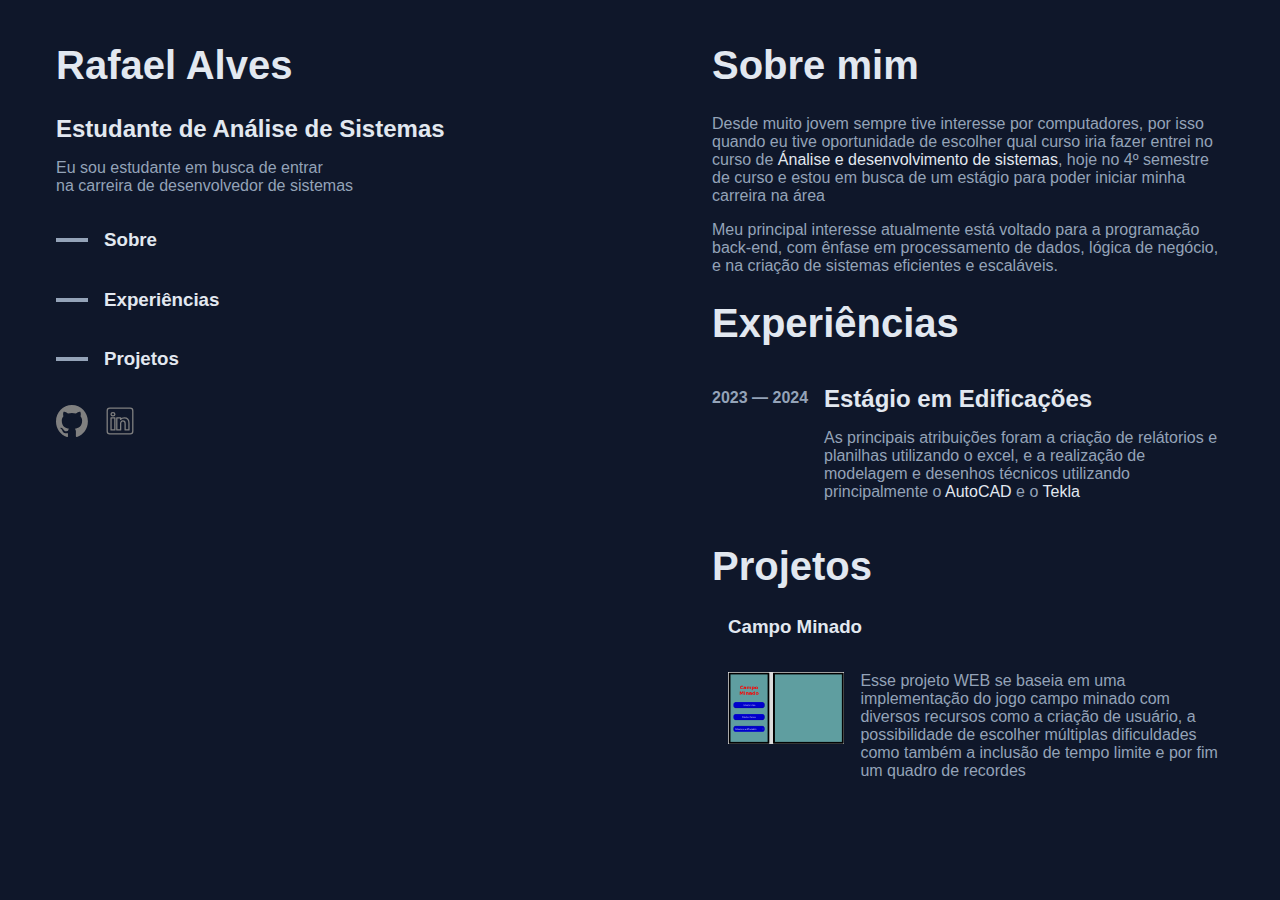
==== index.html @ affe3b92 "Primeira versão" ====
<!DOCTYPE html>
<html lang="en">
<link rel="stylesheet" href="styles.css">


<head>
    <meta charset="UTF-8">
    <title>Dev rafael</title>
</head>
<body class="body" style="display: flex;justify-content: space-around">
<header id="left-side">
    <h1>Rafael Alves</h1>
    <h2>Estudante de Análise de Sistemas</h2>
    <p>Eu sou estudante em busca de entrar <br>
        na carreira de desenvolvedor de sistemas</p>
   <nav>
        <div class="indice">
            <div class="linha"></div>
            <h3 class="topico"><a id="indiceSobre" class="anchor" href="#sobre">Sobre</a></h3></div>
        <div class="indice">
            <div class="linha"></div>
            <h3 class="topico"><a id="indiceExp" class="anchor" href="#experiencias">Experiências</a></h3></div>
        <div class="indice">
            <div class="linha"></div>
            <h3 class="topico"><a id="indiceProj" class="anchor" href="#projetos">Projetos</a></h3></div>
    </nav>
    <nav>
        <ul id="list-sites">
            <li>
                <a href="https://github.com/Rafael-dev2/"><img class="icone" src="./images/github.svg"></a>
            </li>
            <li>
                <a href="https://www.linkedin.com/in/rafael-dos-santos-alves-b2196125a/"><img class="icone" src="./images/linkedin.svg"></a>
            </li>
        </ul>
    </nav>
</header>
<div id="right-side">
    <h1 id="sobre">Sobre mim</h1>
    <p class="texto"><div>Desde muito jovem sempre tive interesse por computadores, por isso quando eu
        tive oportunidade de escolher qual curso iria fazer
        entrei no curso de <a id="link" href="https://www.ft.unicamp.br/pt-br/graduacao/cursos/tads">Ánalise e desenvolvimento de sistemas</a>,
        hoje no 4º semestre de curso e estou em busca de um estágio para poder iniciar minha carreira na área</p>
    <p class="texto">Meu principal interesse atualmente está voltado para a programação back-end, com ênfase em processamento de dados,
        lógica de negócio, e na criação de sistemas eficientes e escaláveis.</p>
    </div>
    <p class="texto"><div id="experiencias"><h1>Experiências</h1>
    <div class="experiencia">
        <div><h3 style="width:7em;font-size: 1em;color:rgb(148,163,184)">2023 — 2024 </h3></div>
        <div><h2>Estágio em Edificações</h2>As principais atribuições foram a criação de relátorios e planilhas utilizando
            o excel, e a realização de modelagem e desenhos técnicos utilizando principalmente
            o <a id="link" href="https://www.autodesk.com/br/products/autocad/">AutoCAD</a>
            e o <a id="link" href="https://www.tekla.com/br">Tekla</a></p>
        </div>
    </div>

    </div>
    <div id="projetos">
        <h1>Projetos</h1>
        <div class="projeto" style="align-items: center;">
            <a href="https://github.com/Rafael-dev2/CampoMinado">
            <div style="margin-right: 1em;margin-left: 1em;">
                <h3>Campo Minado</h3>
            </div>
            <div style="display: flex;">
                <img src="images/campoMinado.png" style="width: 8em;height: 4.5em;margin-right: 1em;margin-top: 1em;margin-left: 1em">
                <p> Esse projeto WEB se baseia em uma implementação do jogo campo minado
                com diversos recursos como a criação de usuário, a possibilidade de
                escolher múltiplas dificuldades como também a inclusão de tempo limite
                e por fim um quadro de recordes</p>
            </div>
            </a>
        </div>
    </div>
</div>
</body>
<script src="script.js"></script>
</html>
---- styles.css ----
.body{
    margin: 0;
    display: flex;
    flex-direction: row;
    background-color: #0f172a;
    color: rgb(148,163,184);
    font-family: Consolas, Helvetica, sans-serif;
}
header{
    position: sticky;
    top: 0;
    height: 15em;
    margin-left: 1em;
    margin-right: 2em;
    margin-top: 0;

    padding-top: 1em;
    width: 40%;

}
#right-side{
    margin-left: 2em;
    margin-right: 1em;
    margin-top: 0em;
    padding-top: 1em;
    width: 40%;
}
h1{
    font-size: 2.5em;
}
h1,h2{
    color: rgb(226, 232, 240);
}
h2{
    margin-top: 0.50em;
    margin-bottom: 0.66em;
}
h3{
    color:#e2e8f0;
    transition: color 1s;
}
.icone{
    filter: invert(.5);
    transition: filter 0.5s;
    width: 2em;
    height: 2em;
}
.icone:hover{
    filter: invert(.9);
}
ul{
    list-style-type: none;
    padding: 0;
}
.indice{
    display: flex;
    flex-direction: row;
    align-items: center;
    gap: 1em;
    font-size: 1em;
}
.linha{
    background-color: rgb(148,163,184);
    height: 0.25em;
    width: 2em;
    transition: background-color 1s, width 1s;
}
.indice:hover .linha{
    width: 4em;
    background-color: #e2e8f0;
}
.indice:hover h3{
    color:#e2e8f0;
}
#list-sites{
    display: flex;
    flex-direction: row;
    align-items: center;
    gap: 1em;
}
a{
    text-decoration: none;
    color:inherit;
}
#link {
    color: #e2e8f0;
    text-decoration: none;
    transition: color 0.5s;
}
#link:hover{
    color: #4366bb;
}
#sobre {
    box-sizing: border-box;

}
.projeto{
    box-sizing: content-box;
    transition: opacity 1s, background-color 1s;
    border-radius: 1em;
}
.projeto:hover{
    opacity: 0.7;
    background-color: #141f38;
}
.anchor{
    transition: all 1s ease;
}
.experiencia{
    display: flex;
    flex-direction: row;
    margin-top: 0;
    padding-top: 0;
}
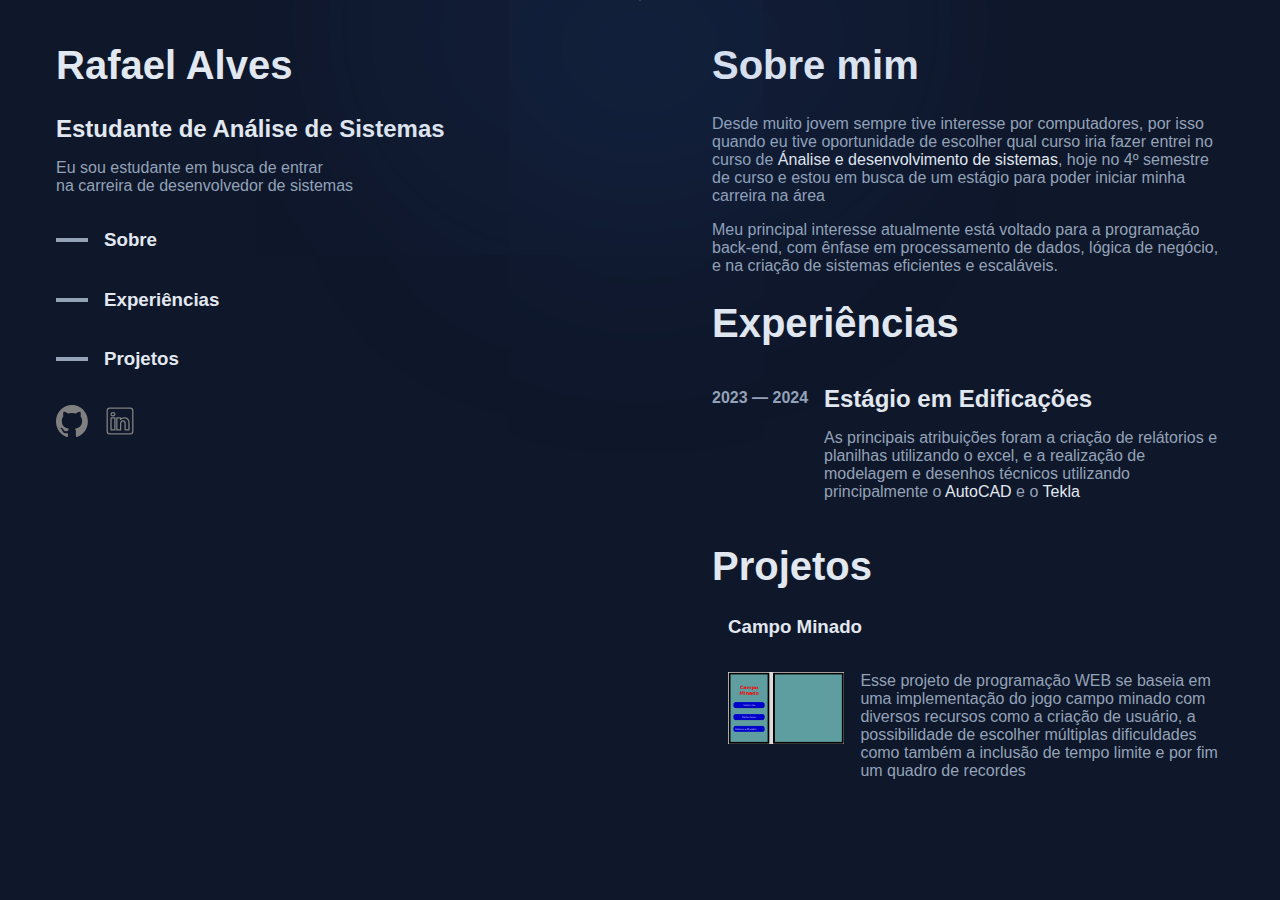
==== commit 1238fc33: "Alteração no texto e inclusão do campo minado" ====
--- a/index.html
+++ b/index.html
@@ -58,13 +58,13 @@
     <div id="projetos">
         <h1>Projetos</h1>
         <div class="projeto" style="align-items: center;">
-            <a href="https://github.com/Rafael-dev2/CampoMinado">
+            <a href="projetos/index.html">
             <div style="margin-right: 1em;margin-left: 1em;">
                 <h3>Campo Minado</h3>
             </div>
             <div style="display: flex;">
                 <img src="images/campoMinado.png" style="width: 8em;height: 4.5em;margin-right: 1em;margin-top: 1em;margin-left: 1em">
-                <p> Esse projeto WEB se baseia em uma implementação do jogo campo minado
+                <p> Esse projeto de programação WEB se baseia em uma implementação do jogo campo minado
                 com diversos recursos como a criação de usuário, a possibilidade de
                 escolher múltiplas dificuldades como também a inclusão de tempo limite
                 e por fim um quadro de recordes</p>
--- a/styles.css
+++ b/styles.css
@@ -111,4 +111,16 @@
     flex-direction: row;
     margin-top: 0;
     padding-top: 0;
+}
+
+.cursor-aura {
+    position: absolute;
+    width: 1px;
+    height: 1px;
+    border-radius: 50%;
+    background: rgba(255, 255, 255, 0.6); /* Light color for the aura */
+    pointer-events: none; /* Ensures the aura doesn't interfere with elements */
+    box-shadow: 0 0 20vw 20vw rgba(59,130,246, 0.1); /* Aura effect */
+    transform: translate(-50%, -50%);
+    z-index: 1000;
 }